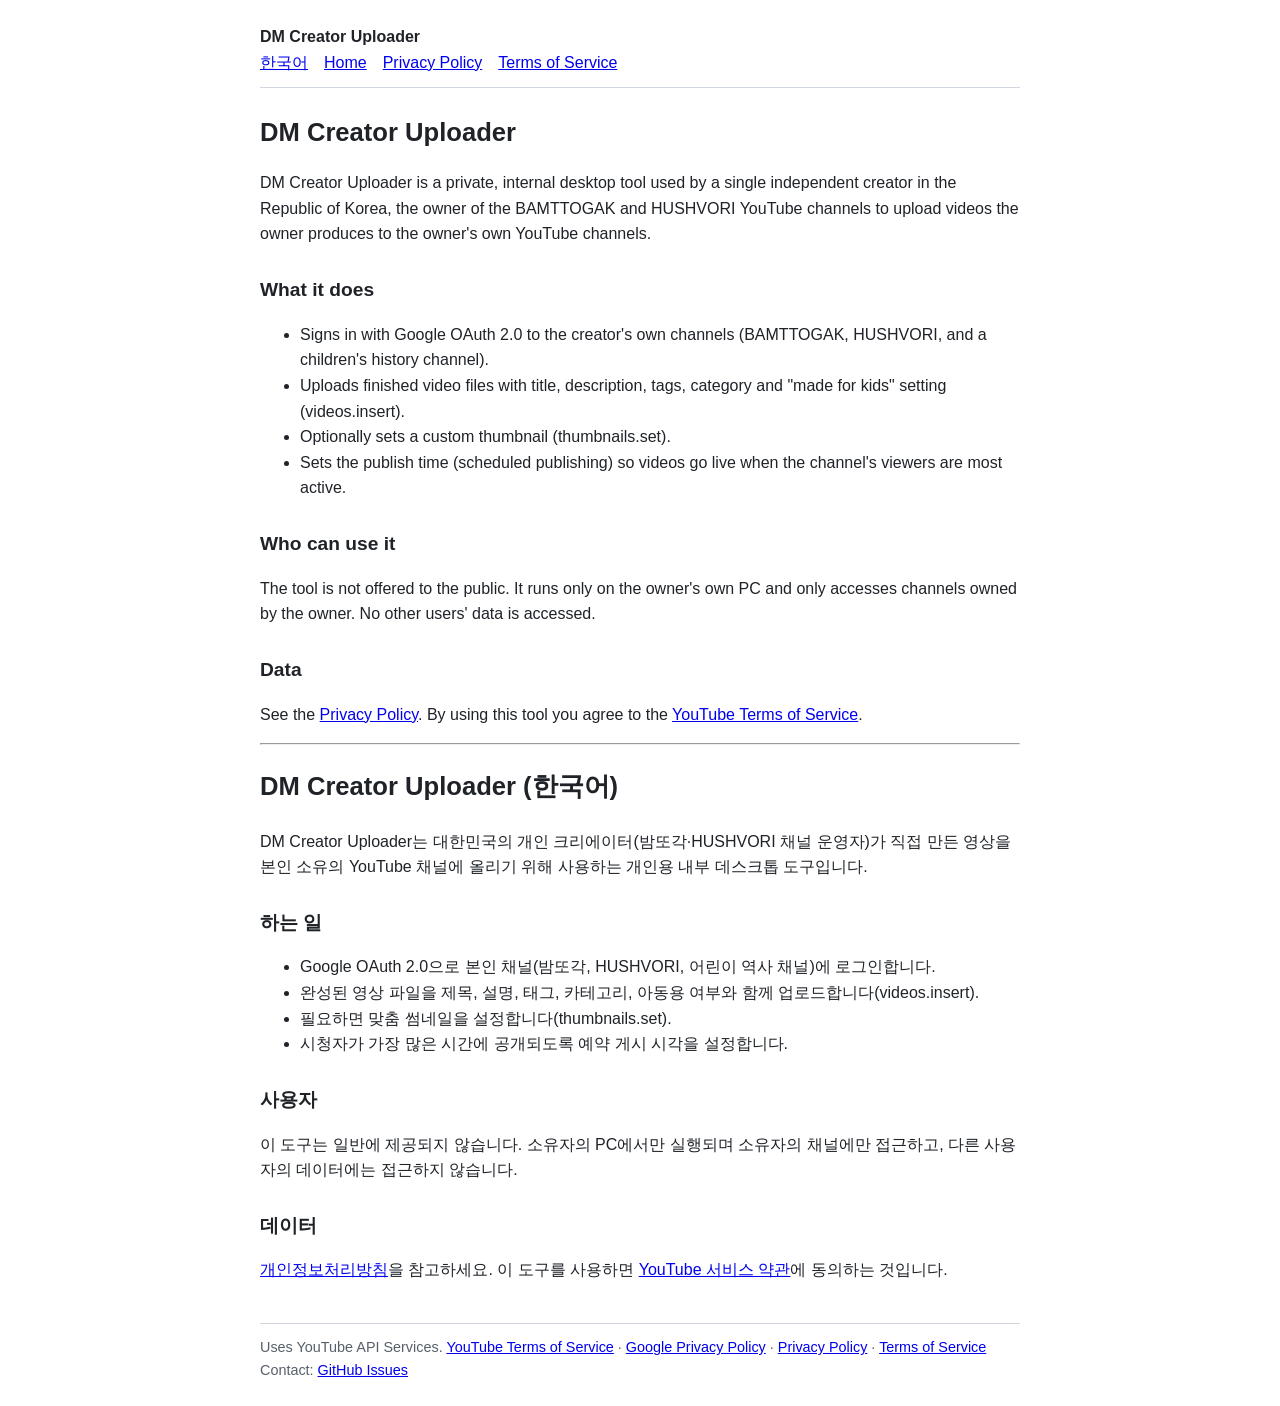
==== index.html @ beb3954a "Add site pages for YouTube API compliance audit Co-Authored-By: Claude Opus 5.5 (1M context) <norepl" ====
<!doctype html><html lang="en"><head><meta charset="utf-8"><meta name="viewport" content="width=device-width,initial-scale=1"><title>DM Creator Uploader</title><link rel="stylesheet" href="style.css"></head><body>
<header><strong>DM Creator Uploader</strong><nav><a href="#ko">한국어</a><a href="index.html">Home</a><a href="privacy.html">Privacy Policy</a><a href="terms.html">Terms of Service</a></nav></header>
<h1>DM Creator Uploader</h1>
<p>DM Creator Uploader is a private, internal desktop tool used by a single independent creator in the Republic of Korea, the owner of the BAMTTOGAK and HUSHVORI YouTube channels to upload videos the owner produces to the owner's own YouTube channels.</p>
<h2>What it does</h2>
<ul>
<li>Signs in with Google OAuth 2.0 to the creator's own channels (BAMTTOGAK, HUSHVORI, and a children's history channel).</li>
<li>Uploads finished video files with title, description, tags, category and "made for kids" setting (videos.insert).</li>
<li>Optionally sets a custom thumbnail (thumbnails.set).</li>
<li>Sets the publish time (scheduled publishing) so videos go live when the channel's viewers are most active.</li>
</ul>
<h2>Who can use it</h2>
<p>The tool is not offered to the public. It runs only on the owner's own PC and only accesses channels owned by the owner. No other users' data is accessed.</p>
<h2>Data</h2>
<p>See the <a href="privacy.html">Privacy Policy</a>. By using this tool you agree to the <a href="https://www.youtube.com/t/terms">YouTube Terms of Service</a>.</p>
<hr><section lang="ko" id="ko"><h1>DM Creator Uploader (한국어)</h1>
<p>DM Creator Uploader는 대한민국의 개인 크리에이터(밤또각·HUSHVORI 채널 운영자)가 직접 만든 영상을 본인 소유의 YouTube 채널에 올리기 위해 사용하는 개인용 내부 데스크톱 도구입니다.</p>
<h2>하는 일</h2>
<ul><li>Google OAuth 2.0으로 본인 채널(밤또각, HUSHVORI, 어린이 역사 채널)에 로그인합니다.</li>
<li>완성된 영상 파일을 제목, 설명, 태그, 카테고리, 아동용 여부와 함께 업로드합니다(videos.insert).</li>
<li>필요하면 맞춤 썸네일을 설정합니다(thumbnails.set).</li>
<li>시청자가 가장 많은 시간에 공개되도록 예약 게시 시각을 설정합니다.</li></ul>
<h2>사용자</h2><p>이 도구는 일반에 제공되지 않습니다. 소유자의 PC에서만 실행되며 소유자의 채널에만 접근하고, 다른 사용자의 데이터에는 접근하지 않습니다.</p>
<h2>데이터</h2><p><a href="privacy.html">개인정보처리방침</a>을 참고하세요. 이 도구를 사용하면 <a href="https://www.youtube.com/t/terms">YouTube 서비스 약관</a>에 동의하는 것입니다.</p></section>
<footer>Uses YouTube API Services. <a href="https://www.youtube.com/t/terms">YouTube Terms of Service</a> · <a href="http://www.google.com/policies/privacy">Google Privacy Policy</a> · <a href="privacy.html">Privacy Policy</a> · <a href="terms.html">Terms of Service</a><br>Contact: <a href="https://github.com/Dm0408/creator-uploader/issues">GitHub Issues</a></footer>
</body></html>
---- style.css ----
body{font-family:-apple-system,Segoe UI,Roboto,"Noto Sans KR",sans-serif;max-width:760px;margin:0 auto;padding:24px 16px;line-height:1.6;color:#1f2328;background:#fff}
header{border-bottom:1px solid #d0d7de;margin-bottom:24px;padding-bottom:12px}
nav a{margin-right:16px}
h1{font-size:1.6rem}h2{font-size:1.2rem;margin-top:28px}
footer{border-top:1px solid #d0d7de;margin-top:40px;padding-top:12px;font-size:.9rem;color:#57606a}
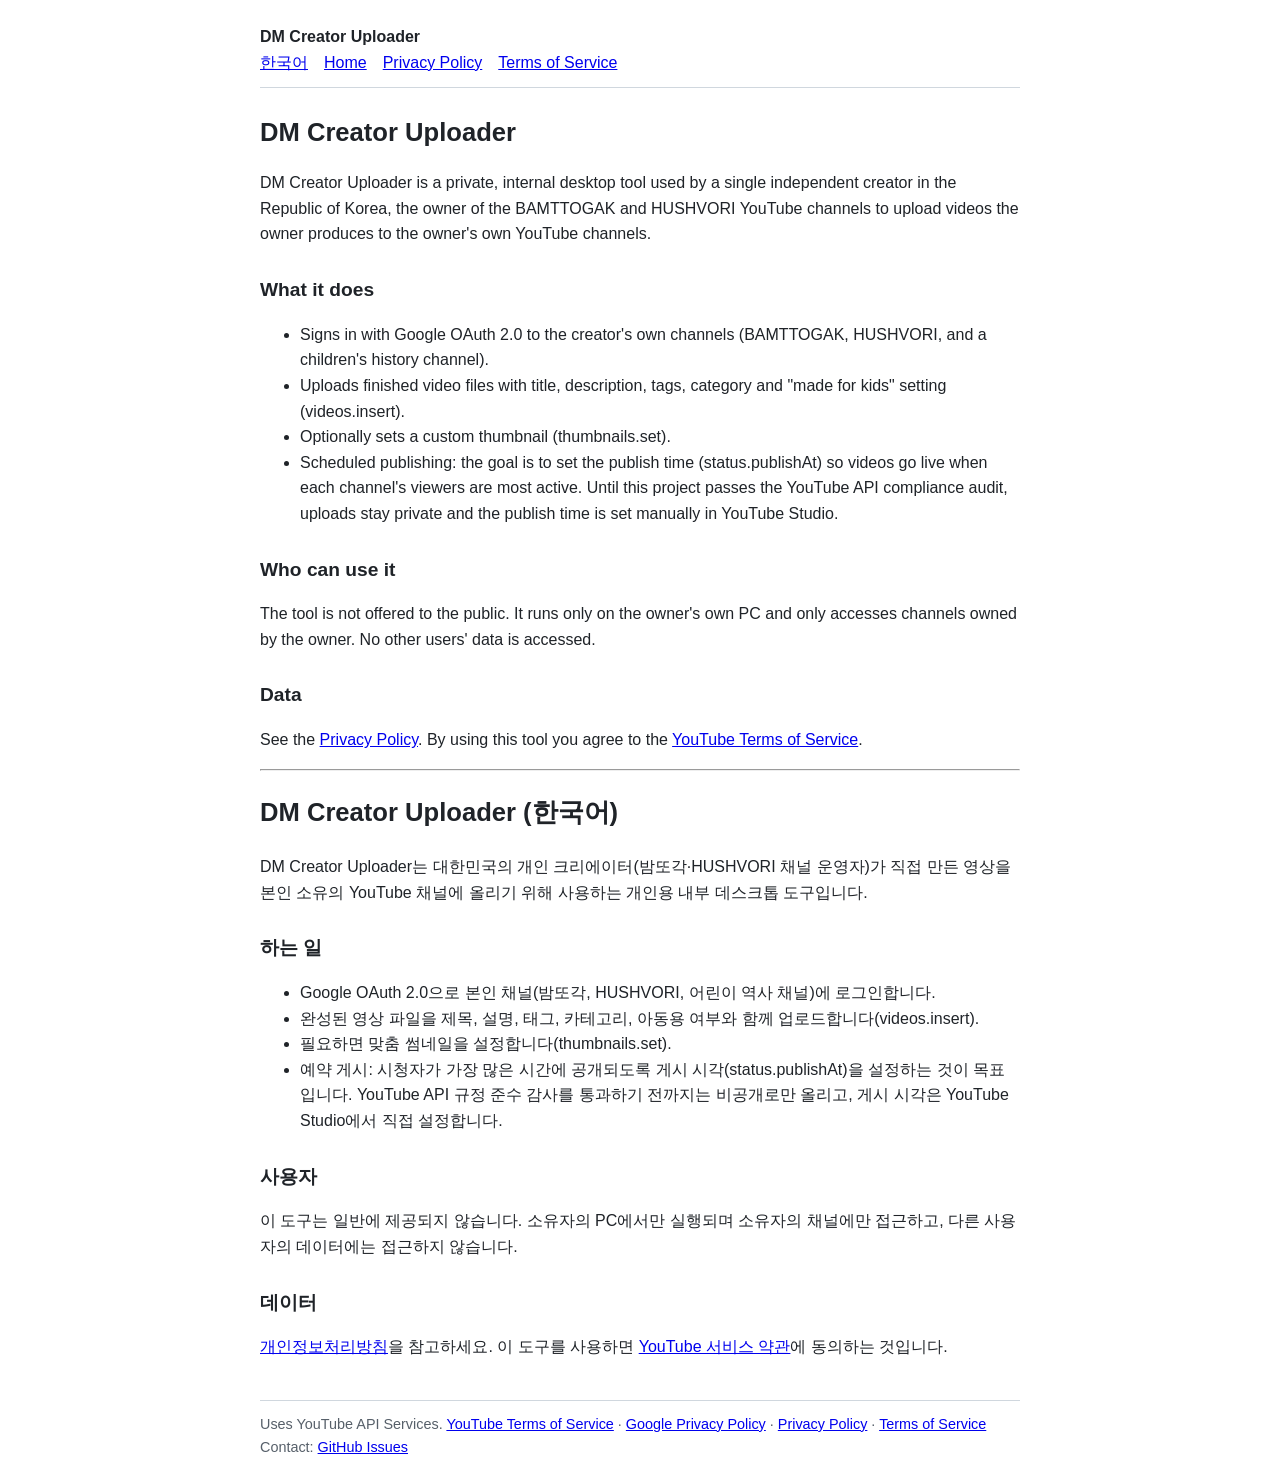
==== commit c882fa01: "Describe current private-only upload behavior until audit Co-Authored-By: Claude Opus 5.5 (1M contex" ====
--- a/index.html
+++ b/index.html
@@ -7,7 +7,7 @@
 <li>Signs in with Google OAuth 2.0 to the creator's own channels (BAMTTOGAK, HUSHVORI, and a children's history channel).</li>
 <li>Uploads finished video files with title, description, tags, category and "made for kids" setting (videos.insert).</li>
 <li>Optionally sets a custom thumbnail (thumbnails.set).</li>
-<li>Sets the publish time (scheduled publishing) so videos go live when the channel's viewers are most active.</li>
+<li>Scheduled publishing: the goal is to set the publish time (status.publishAt) so videos go live when each channel's viewers are most active. Until this project passes the YouTube API compliance audit, uploads stay private and the publish time is set manually in YouTube Studio.</li>
 </ul>
 <h2>Who can use it</h2>
 <p>The tool is not offered to the public. It runs only on the owner's own PC and only accesses channels owned by the owner. No other users' data is accessed.</p>
@@ -19,7 +19,7 @@
 <ul><li>Google OAuth 2.0으로 본인 채널(밤또각, HUSHVORI, 어린이 역사 채널)에 로그인합니다.</li>
 <li>완성된 영상 파일을 제목, 설명, 태그, 카테고리, 아동용 여부와 함께 업로드합니다(videos.insert).</li>
 <li>필요하면 맞춤 썸네일을 설정합니다(thumbnails.set).</li>
-<li>시청자가 가장 많은 시간에 공개되도록 예약 게시 시각을 설정합니다.</li></ul>
+<li>예약 게시: 시청자가 가장 많은 시간에 공개되도록 게시 시각(status.publishAt)을 설정하는 것이 목표입니다. YouTube API 규정 준수 감사를 통과하기 전까지는 비공개로만 올리고, 게시 시각은 YouTube Studio에서 직접 설정합니다.</li></ul>
 <h2>사용자</h2><p>이 도구는 일반에 제공되지 않습니다. 소유자의 PC에서만 실행되며 소유자의 채널에만 접근하고, 다른 사용자의 데이터에는 접근하지 않습니다.</p>
 <h2>데이터</h2><p><a href="privacy.html">개인정보처리방침</a>을 참고하세요. 이 도구를 사용하면 <a href="https://www.youtube.com/t/terms">YouTube 서비스 약관</a>에 동의하는 것입니다.</p></section>
 <footer>Uses YouTube API Services. <a href="https://www.youtube.com/t/terms">YouTube Terms of Service</a> · <a href="http://www.google.com/policies/privacy">Google Privacy Policy</a> · <a href="privacy.html">Privacy Policy</a> · <a href="terms.html">Terms of Service</a><br>Contact: <a href="https://github.com/Dm0408/creator-uploader/issues">GitHub Issues</a></footer>
